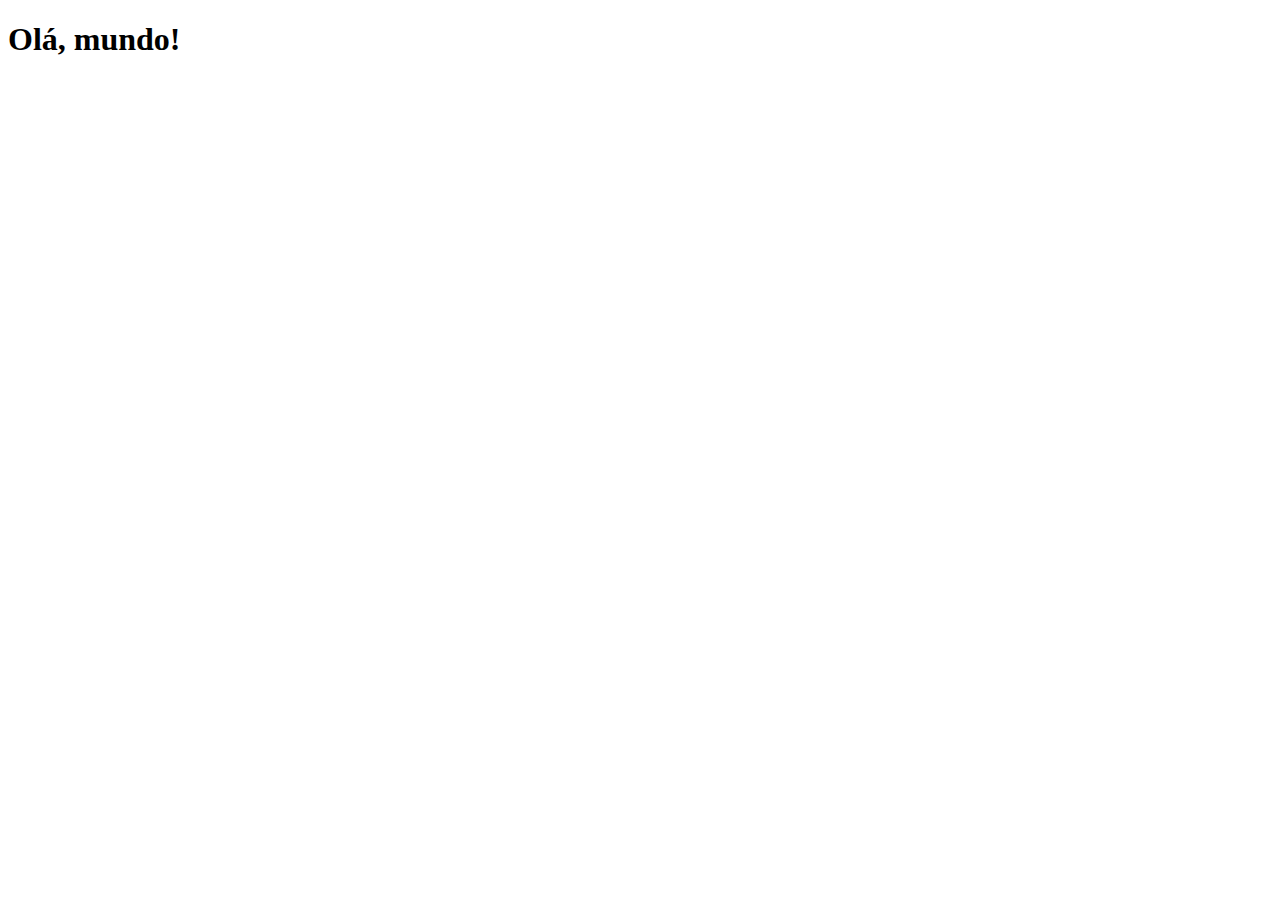
==== index.html @ b547d3e0 "Create index.html" ====
<!DOCTYPE html>
<html lang="pt-BR">
<head>
    <meta charset="UTF-8">
    <meta http-equiv="X-UA-Compatible" content="IE=edge">
    <meta name="viewport" content="width=device-width, initial-scale=1.0">
    <title>Projeto Redes Sociais</title>
    <link rel="shortcut icon" href="favicon.ico" type="image/x-icon">
</head>
<body>
    <h1>Olá, mundo!</h1>
    
</body>
</html>
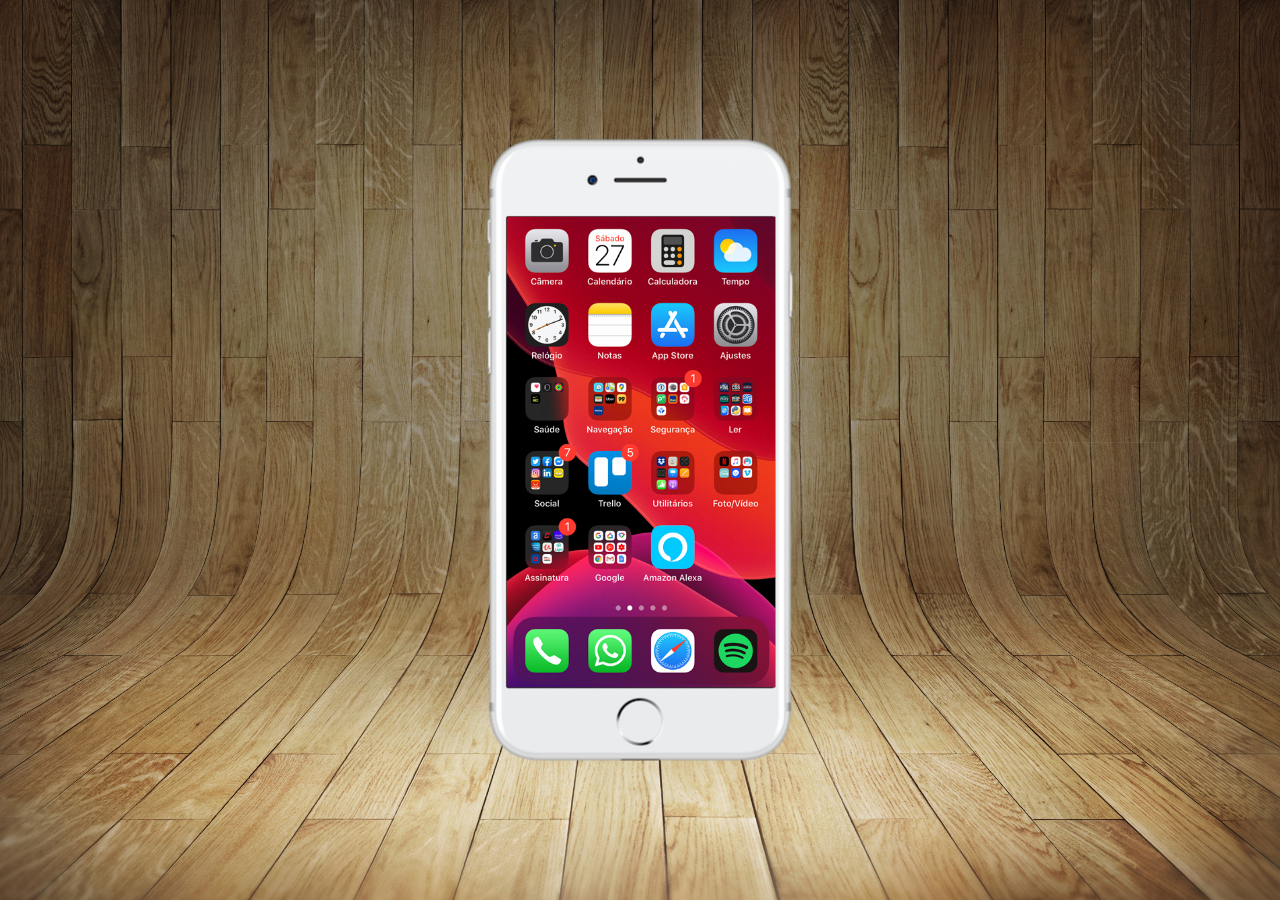
==== commit 6d26a5ee: "Criei a tela home" ====
--- a/index.html
+++ b/index.html
@@ -6,9 +6,19 @@
     <meta name="viewport" content="width=device-width, initial-scale=1.0">
     <title>Projeto Redes Sociais</title>
     <link rel="shortcut icon" href="favicon.ico" type="image/x-icon">
+    <link rel="stylesheet" href="estilos/style.css">
 </head>
 <body>
-    <h1>Olá, mundo!</h1>
+    <main>
+        <section id="telefone">
+            <iframe src="home.html" name="tela" id="tela" frameborder="0"></iframe>
+
+        </section>
+
+        <section id="redes-sociais">
+
+        </section>
+    </main>
     
 </body>
 </html>--- a/estilos/style.css
+++ b/estilos/style.css
@@ -0,0 +1,43 @@
+@charset "UTF-8";
+
+* {
+    margin: 0;
+    padding: 0;
+    font-family: Arial, Helvetica, sans-serif;
+}
+
+html, body {
+    height: 100vh;
+    width: 100vw;
+    background-color: #000;
+}
+
+body {
+    background: url(../imagens/fundo-madeira.jpg) no-repeat top center;
+    background-size: cover;
+    background-attachment: fixed;
+}
+
+main {
+    position: relative;
+    height: 100vh;
+}
+
+section#telefone {
+    position: absolute;
+    top: 50%;
+    left: 50%;
+    transform: translate(-50%, -50%);
+
+    height: 627px;
+    width: 311px;
+    background: url(../imagens/frame-iphone.png) no-repeat;
+}
+
+iframe#tela {
+    position: relative;
+    top: 80px;
+    left: 22px;
+    height: 471px;
+    width: 269px;
+}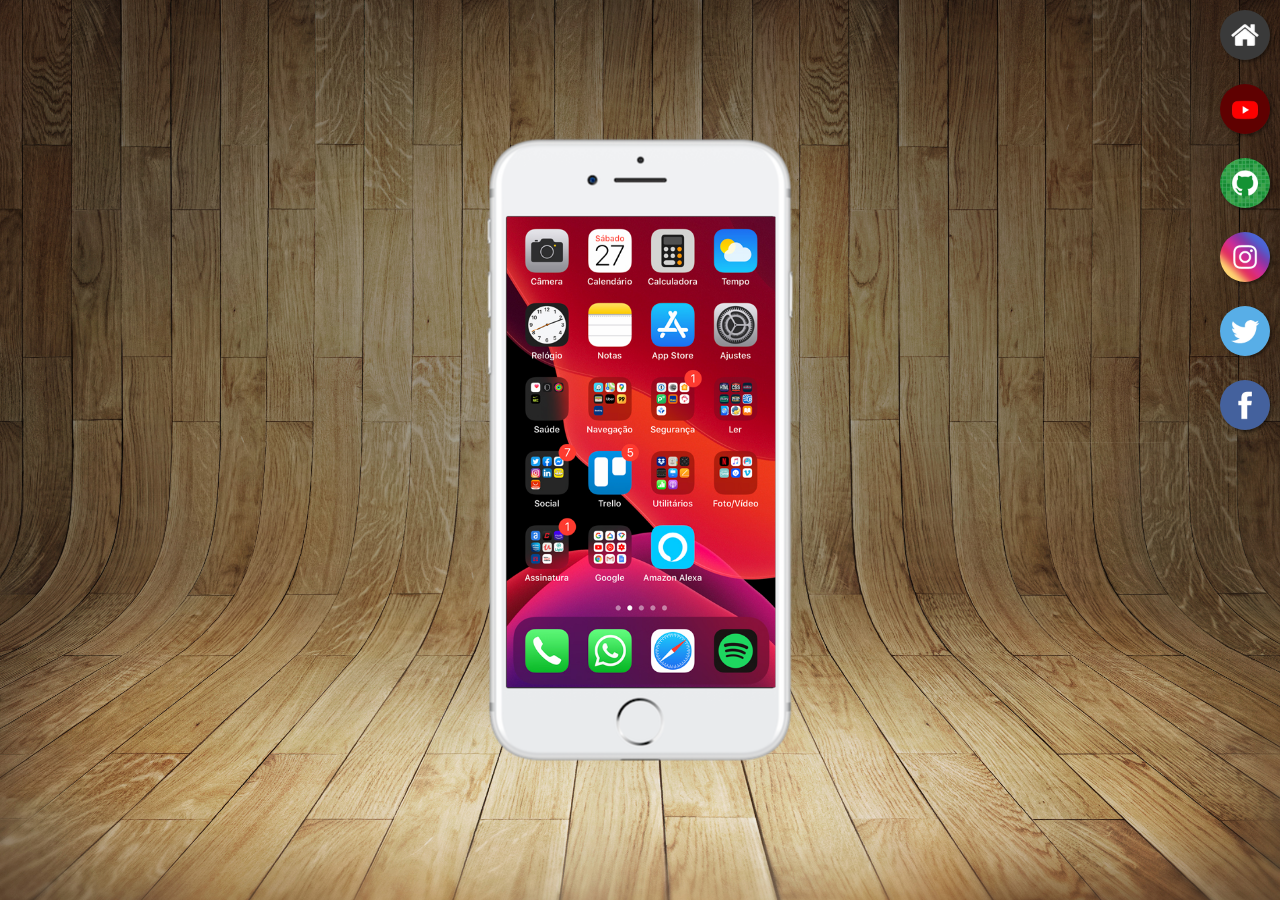
==== commit 829143b0: "Atualizei o Projeto-social" ====
--- a/index.html
+++ b/index.html
@@ -16,6 +16,12 @@
         </section>
 
         <section id="redes-sociais">
+            <a href="#" target="tela"><img src="imagens/logo-home.jpg" alt="Home"></a>
+            <a href="#" target="tela"><img src="imagens/logo-youtube.jpg" alt="Youtube"></a>
+            <a href="#" target="tela"><img src="imagens/logo-github.jpg" alt="Github"></a>
+            <a href="#" target="tela"><img src="imagens/logo-instagram.jpg" alt="Instagram"></a>
+            <a href="#" target="tela"><img src="imagens/logo-twitter.jpg" alt="Twitter"></a>
+            <a href="#" target="tela"><img src="imagens/logo-facebook.jpg" alt="Faceboook"></a>
 
         </section>
     </main>
--- a/estilos/style.css
+++ b/estilos/style.css
@@ -40,4 +40,25 @@
     left: 22px;
     height: 471px;
     width: 269px;
+}
+
+#redes-sociais {
+    display: flex;
+    flex-direction: column;
+    align-items: flex-end;
+}
+
+#redes-sociais a img {
+    width: 50px;
+    margin: 10px;
+    border-radius: 50%;
+    box-shadow: 2px 2px 3px rgba(0, 0, 0, 0.4);
+    box-sizing: border-box;
+}
+
+#redes-sociais img:hover {
+    border: 2px solid rgba(255, 255, 255, 0.15);
+    transform: translate(-2px, -2px);
+    box-shadow: 4px 4px 6px rgba(0, 0, 0, 0.4);
+    transition: transform 0.07s, border 0.1s;
 }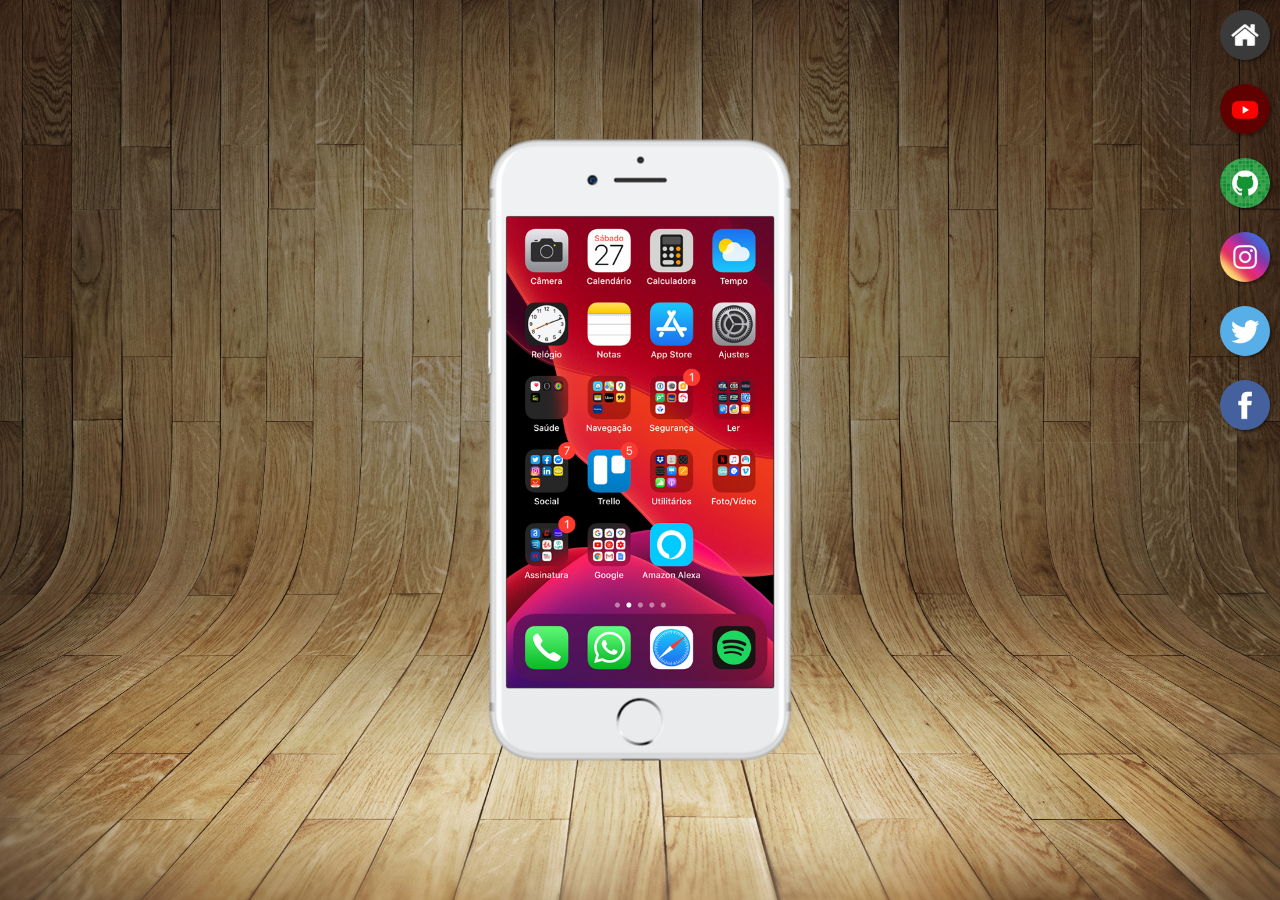
==== commit 427bd6bb: "Atualizei o projeto" ====
--- a/index.html
+++ b/index.html
@@ -16,8 +16,8 @@
         </section>
 
         <section id="redes-sociais">
-            <a href="#" target="tela"><img src="imagens/logo-home.jpg" alt="Home"></a>
-            <a href="#" target="tela"><img src="imagens/logo-youtube.jpg" alt="Youtube"></a>
+            <a href="home.html" target="tela"><img src="imagens/logo-home.jpg" alt="Home"></a>
+            <a href="youtube.html" target="tela"><img src="imagens/logo-youtube.jpg" alt="Youtube"></a>
             <a href="#" target="tela"><img src="imagens/logo-github.jpg" alt="Github"></a>
             <a href="#" target="tela"><img src="imagens/logo-instagram.jpg" alt="Instagram"></a>
             <a href="#" target="tela"><img src="imagens/logo-twitter.jpg" alt="Twitter"></a>
--- a/estilos/style.css
+++ b/estilos/style.css
@@ -39,7 +39,7 @@
     top: 80px;
     left: 22px;
     height: 471px;
-    width: 269px;
+    width: 267px;
 }
 
 #redes-sociais {
